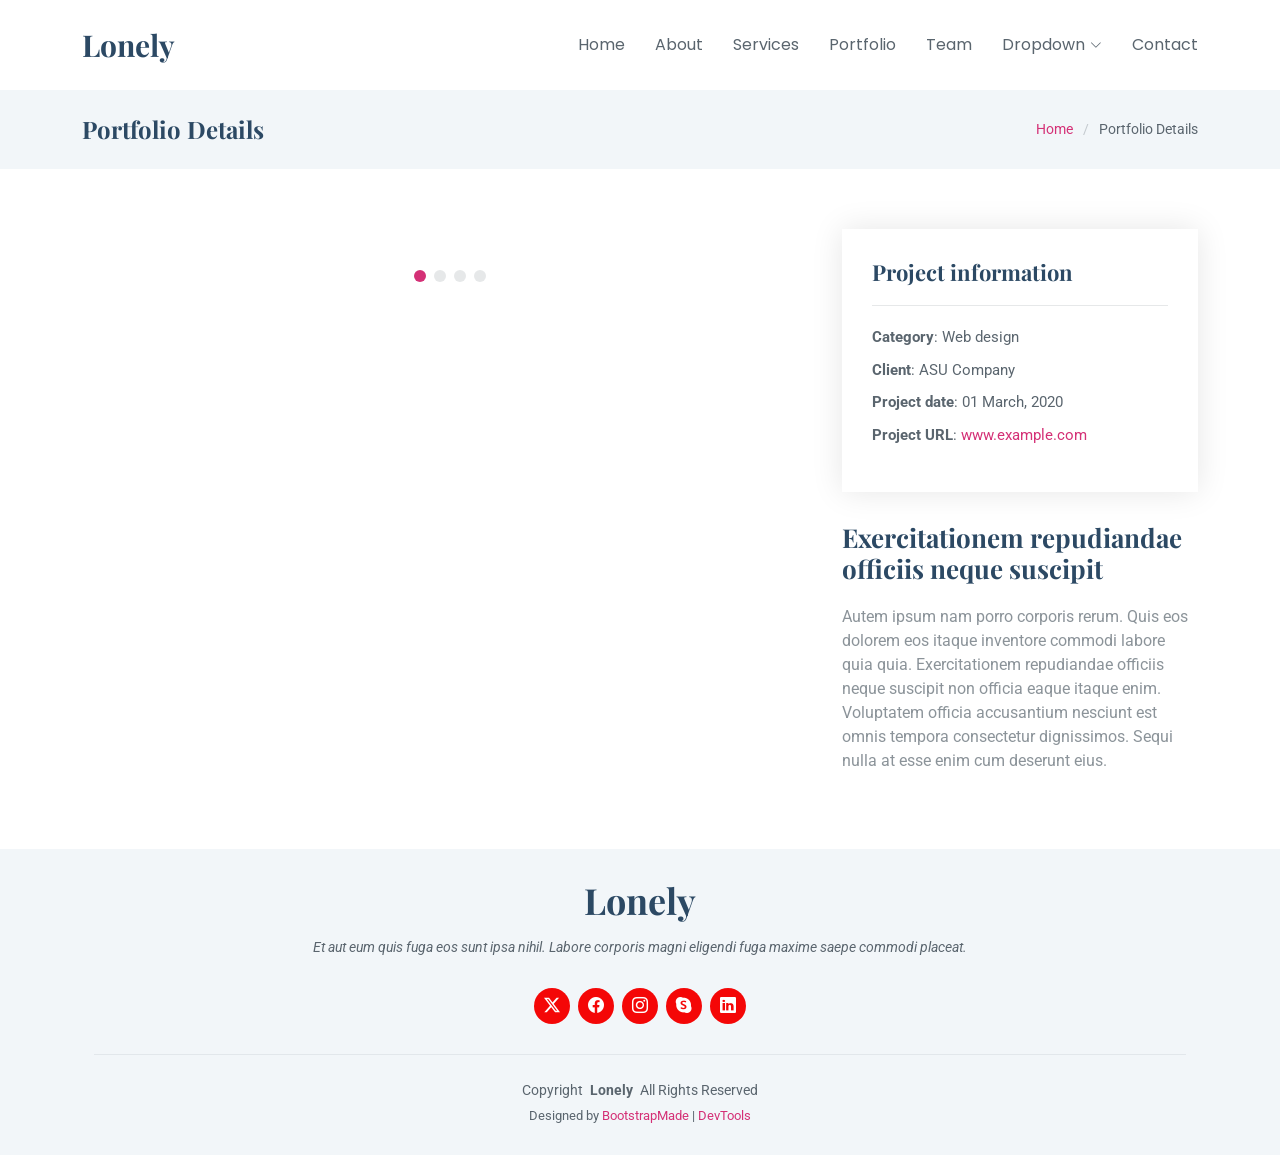
==== portfolio-details.html @ 580192e4 "up 1007" ====
<!DOCTYPE html>
<html lang="en">

<head>
  <meta charset="utf-8">
  <meta content="width=device-width, initial-scale=1.0" name="viewport">
  <title>Portfolio Details - Lonely Bootstrap Template</title>
  <meta name="description" content="">
  <meta name="keywords" content="">

  <!-- Favicons -->
  <link href="assets/img/favicon.png" rel="icon">
  <link href="assets/img/apple-touch-icon.png" rel="apple-touch-icon">

  <!-- Fonts -->
  <link href="https://fonts.googleapis.com" rel="preconnect">
  <link href="https://fonts.gstatic.com" rel="preconnect" crossorigin>
  <link href="https://fonts.googleapis.com/css2?family=Roboto:ital,wght@0,100;0,300;0,400;0,500;0,700;0,900;1,100;1,300;1,400;1,500;1,700;1,900&family=Poppins:ital,wght@0,100;0,200;0,300;0,400;0,500;0,600;0,700;0,800;0,900;1,100;1,200;1,300;1,400;1,500;1,600;1,700;1,800;1,900&family=Playfair+Display:ital,wght@0,400;0,500;0,600;0,700;0,800;0,900;1,400;1,500;1,600;1,700;1,800;1,900&display=swap" rel="stylesheet">

  <!-- Vendor CSS Files -->
  <link href="assets/vendor/bootstrap/css/bootstrap.min.css" rel="stylesheet">
  <link href="assets/vendor/bootstrap-icons/bootstrap-icons.css" rel="stylesheet">
  <link href="assets/vendor/aos/aos.css" rel="stylesheet">
  <link href="assets/vendor/glightbox/css/glightbox.min.css" rel="stylesheet">
  <link href="assets/vendor/swiper/swiper-bundle.min.css" rel="stylesheet">

  <!-- Main CSS File -->
  <link href="assets/css/main.css" rel="stylesheet">

  <!-- =======================================================
  * Template Name: Lonely
  * Template URL: https://bootstrapmade.com/free-html-bootstrap-template-lonely/
  * Updated: Aug 07 2024 with Bootstrap v5.3.3
  * Author: BootstrapMade.com
  * License: https://bootstrapmade.com/license/
  ======================================================== -->
</head>

<body class="portfolio-details-page">

  <header id="header" class="header d-flex align-items-center sticky-top">
    <div class="container-fluid container-xl position-relative d-flex align-items-center justify-content-between">

      <a href="index.html" class="logo d-flex align-items-center">
        <!-- Uncomment the line below if you also wish to use an image logo -->
        <!-- <img src="assets/img/logo.png" alt=""> -->
        <h1 class="sitename">Lonely</h1>
      </a>

      <nav id="navmenu" class="navmenu">
        <ul>
          <li><a href="#hero">Home</a></li>
          <li><a href="#about">About</a></li>
          <li><a href="#services">Services</a></li>
          <li><a href="#portfolio">Portfolio</a></li>
          <li><a href="#team">Team</a></li>
          <li class="dropdown"><a href="#"><span>Dropdown</span> <i class="bi bi-chevron-down toggle-dropdown"></i></a>
            <ul>
              <li><a href="#">Dropdown 1</a></li>
              <li class="dropdown"><a href="#"><span>Deep Dropdown</span> <i class="bi bi-chevron-down toggle-dropdown"></i></a>
                <ul>
                  <li><a href="#">Deep Dropdown 1</a></li>
                  <li><a href="#">Deep Dropdown 2</a></li>
                  <li><a href="#">Deep Dropdown 3</a></li>
                  <li><a href="#">Deep Dropdown 4</a></li>
                  <li><a href="#">Deep Dropdown 5</a></li>
                </ul>
              </li>
              <li><a href="#">Dropdown 2</a></li>
              <li><a href="#">Dropdown 3</a></li>
              <li><a href="#">Dropdown 4</a></li>
            </ul>
          </li>
          <li><a href="#contact">Contact</a></li>
        </ul>
        <i class="mobile-nav-toggle d-xl-none bi bi-list"></i>
      </nav>

    </div>
  </header>

  <main class="main">

    <!-- Page Title -->
    <div class="page-title light-background">
      <div class="container d-lg-flex justify-content-between align-items-center">
        <h1 class="mb-2 mb-lg-0">Portfolio Details</h1>
        <nav class="breadcrumbs">
          <ol>
            <li><a href="index.html">Home</a></li>
            <li class="current">Portfolio Details</li>
          </ol>
        </nav>
      </div>
    </div><!-- End Page Title -->

    <!-- Portfolio Details Section -->
    <section id="portfolio-details" class="portfolio-details section">

      <div class="container" data-aos="fade-up" data-aos-delay="100">

        <div class="row gy-4">

          <div class="col-lg-8">
            <div class="portfolio-details-slider swiper init-swiper">

              <script type="application/json" class="swiper-config">
                {
                  "loop": true,
                  "speed": 600,
                  "autoplay": {
                    "delay": 5000
                  },
                  "slidesPerView": "auto",
                  "pagination": {
                    "el": ".swiper-pagination",
                    "type": "bullets",
                    "clickable": true
                  }
                }
              </script>

              <div class="swiper-wrapper align-items-center">

                <div class="swiper-slide">
                  <img src="assets/img/portfolio/app-1.jpg" alt="">
                </div>

                <div class="swiper-slide">
                  <img src="assets/img/portfolio/product-1.jpg" alt="">
                </div>

                <div class="swiper-slide">
                  <img src="assets/img/portfolio/branding-1.jpg" alt="">
                </div>

                <div class="swiper-slide">
                  <img src="assets/img/portfolio/books-1.jpg" alt="">
                </div>

              </div>
              <div class="swiper-pagination"></div>
            </div>
          </div>

          <div class="col-lg-4">
            <div class="portfolio-info" data-aos="fade-up" data-aos-delay="200">
              <h3>Project information</h3>
              <ul>
                <li><strong>Category</strong>: Web design</li>
                <li><strong>Client</strong>: ASU Company</li>
                <li><strong>Project date</strong>: 01 March, 2020</li>
                <li><strong>Project URL</strong>: <a href="#">www.example.com</a></li>
              </ul>
            </div>
            <div class="portfolio-description" data-aos="fade-up" data-aos-delay="300">
              <h2>Exercitationem repudiandae officiis neque suscipit</h2>
              <p>
                Autem ipsum nam porro corporis rerum. Quis eos dolorem eos itaque inventore commodi labore quia quia. Exercitationem repudiandae officiis neque suscipit non officia eaque itaque enim. Voluptatem officia accusantium nesciunt est omnis tempora consectetur dignissimos. Sequi nulla at esse enim cum deserunt eius.
              </p>
            </div>
          </div>

        </div>

      </div>

    </section><!-- /Portfolio Details Section -->

  </main>

  <footer id="footer" class="footer light-background">
    <div class="container">
      <h3 class="sitename">Lonely</h3>
      <p>Et aut eum quis fuga eos sunt ipsa nihil. Labore corporis magni eligendi fuga maxime saepe commodi placeat.</p>
      <div class="social-links d-flex justify-content-center">
        <a href=""><i class="bi bi-twitter-x"></i></a>
        <a href=""><i class="bi bi-facebook"></i></a>
        <a href=""><i class="bi bi-instagram"></i></a>
        <a href=""><i class="bi bi-skype"></i></a>
        <a href=""><i class="bi bi-linkedin"></i></a>
      </div>
      <div class="container">
        <div class="copyright">
          <span>Copyright</span> <strong class="px-1 sitename">Lonely</strong> <span>All Rights Reserved</span>
        </div>
        <div class="credits">
          <!-- All the links in the footer should remain intact. -->
          <!-- You can delete the links only if you've purchased the pro version. -->
          <!-- Licensing information: https://bootstrapmade.com/license/ -->
          <!-- Purchase the pro version with working PHP/AJAX contact form: [buy-url] -->
          Designed by <a href="https://bootstrapmade.com/">BootstrapMade</a> | <a href="https://bootstrapmade.com/tools/">DevTools</a>
        </div>
      </div>
    </div>
  </footer>

  <!-- Scroll Top -->
  <a href="#" id="scroll-top" class="scroll-top d-flex align-items-center justify-content-center"><i class="bi bi-arrow-up-short"></i></a>

  <!-- Preloader -->
  <div id="preloader"></div>

  <!-- Vendor JS Files -->
  <script src="assets/vendor/bootstrap/js/bootstrap.bundle.min.js"></script>
  <script src="assets/vendor/php-email-form/validate.js"></script>
  <script src="assets/vendor/aos/aos.js"></script>
  <script src="assets/vendor/waypoints/noframework.waypoints.js"></script>
  <script src="assets/vendor/glightbox/js/glightbox.min.js"></script>
  <script src="assets/vendor/imagesloaded/imagesloaded.pkgd.min.js"></script>
  <script src="assets/vendor/isotope-layout/isotope.pkgd.min.js"></script>
  <script src="assets/vendor/swiper/swiper-bundle.min.js"></script>

  <!-- Main JS File -->
  <script src="assets/js/main.js"></script>

</body>

</html>
---- assets/css/main.css ----
@import url('https://fonts.googleapis.com/css2?family=Ballet:opsz@16..72&display=swap');

.ballet-kim {
  font-family: "Ballet", cursive;
  font-optical-sizing: auto;
  font-weight: 400;
  font-style: normal;
}




/* Fonts */
:root {
  --default-font: "Roboto",  system-ui, -apple-system, "Segoe UI", Roboto, "Helvetica Neue", Arial, "Noto Sans", "Liberation Sans", sans-serif, "Apple Color Emoji", "Segoe UI Emoji", "Segoe UI Symbol", "Noto Color Emoji";
  --heading-font: "Playfair Display",  sans-serif;
  --nav-font: "Poppins",  sans-serif;
}

/* Global Colors - The following color variables are used throughout the website. Updating them here will change the color scheme of the entire website */
:root { 
  --background-color: #ffffff; /* Background color for the entire website, including individual sections */
  --default-color: #5a656e; /* Default color used for the majority of the text content across the entire website */
  --heading-color: #2c4964; /* Color for headings, subheadings and title throughout the website */
  --accent-color-kim: #f40707;
  --accent-color-kim-2: #07f40b;
  --accent-color: #d43076; /* Accent color that represents your brand on the website. It's used for buttons, links, and other elements that need to stand out */
  --surface-color: #ffffff; /* The surface color is used as a background of boxed elements within sections, such as cards, icon boxes, or other elements that require a visual separation from the global background. */
  --contrast-color: #ffffff; /* Contrast color for text, ensuring readability against backgrounds of accent, heading, or default colors. */
}

/* Nav Menu Colors - The following color variables are used specifically for the navigation menu. They are separate from the global colors to allow for more customization options */
:root {
  --nav-color: #5a656e;  /* The default color of the main navmenu links */
  --nav-hover-color: #d43076; /* Applied to main navmenu links when they are hovered over or active */
  --nav-mobile-background-color: #ffffff; /* Used as the background color for mobile navigation menu */
  --nav-dropdown-background-color: #ffffff; /* Used as the background color for dropdown items that appear when hovering over primary navigation items */
  --nav-dropdown-color: #5a656e; /* Used for navigation links of the dropdown items in the navigation menu. */
  --nav-dropdown-hover-color: #d43076; /* Similar to --nav-hover-color, this color is applied to dropdown navigation links when they are hovered over. */
}

/* Color Presets - These classes override global colors when applied to any section or element, providing reuse of the sam color scheme. */

.light-background {
  --background-color: #f2f6f9;
  --surface-color: #ffffff;
}

.dark-background {
  --background-color: #060606;
  --default-color: #ffffff;
  --heading-color: #ffffff;
  --surface-color: #252525;
  --contrast-color: #ffffff;
}

/* Smooth scroll */
:root {
  scroll-behavior: smooth;
}

/*--------------------------------------------------------------
# General Styling & Shared Classes
--------------------------------------------------------------*/
body {
  color: var(--default-color);
  background-color: var(--background-color);
  font-family: var(--default-font);
}

a {
  color: var(--accent-color);
  text-decoration: none;
  transition: 0.3s;
}

a:hover {
  color: color-mix(in srgb, var(--accent-color), transparent 25%);
  text-decoration: none;
}

h1,
h2,
h3,
h4,
h5,
h6 {
  color: var(--heading-color);
  font-family: var(--heading-font);
}

/* PHP Email Form Messages
------------------------------*/
.php-email-form .error-message {
  display: none;
  background: #df1529;
  color: #ffffff;
  text-align: left;
  padding: 15px;
  margin-bottom: 24px;
  font-weight: 600;
}

.php-email-form .sent-message {
  display: none;
  color: #ffffff;
  background: #059652;
  text-align: center;
  padding: 15px;
  margin-bottom: 24px;
  font-weight: 600;
}

.php-email-form .loading {
  display: none;
  background: var(--surface-color);
  text-align: center;
  padding: 15px;
  margin-bottom: 24px;
}

.php-email-form .loading:before {
  content: "";
  display: inline-block;
  border-radius: 50%;
  width: 24px;
  height: 24px;
  margin: 0 10px -6px 0;
  border: 3px solid var(--accent-color);
  border-top-color: var(--surface-color);
  animation: php-email-form-loading 1s linear infinite;
}

@keyframes php-email-form-loading {
  0% {
    transform: rotate(0deg);
  }

  100% {
    transform: rotate(360deg);
  }
}

/*--------------------------------------------------------------
# Global Header
--------------------------------------------------------------*/
.header {
  color: var(--default-color);
  background-color: var(--background-color);
  padding: 15px 0;
  transition: all 0.5s;
  z-index: 997;
}

.header .logo {
  line-height: 1;
}

.header .logo img {
  max-height: 32px;
  margin-right: 8px;
}

.header .logo h1 {
  font-size: 30px;
  margin: 0;
  font-weight: 700;
  color: var(--heading-color);
}

.scrolled .header {
  box-shadow: 0px 0 18px rgba(0, 0, 0, 0.1);
}

/*--------------------------------------------------------------
# Navigation Menu
--------------------------------------------------------------*/
/* Navmenu - Desktop */
@media (min-width: 1200px) {
  .navmenu {
    padding: 0;
  }

  .navmenu ul {
    margin: 0;
    padding: 0;
    display: flex;
    list-style: none;
    align-items: center;
  }

  .navmenu li {
    position: relative;
  }

  .navmenu a,
  .navmenu a:focus {
    color: var(--nav-color);
    padding: 18px 15px;
    font-size: 16px;
    font-family: var(--nav-font);
    font-weight: 400;
    display: flex;
    align-items: center;
    justify-content: space-between;
    white-space: nowrap;
    transition: 0.3s;
  }

  .navmenu a i,
  .navmenu a:focus i {
    font-size: 12px;
    line-height: 0;
    margin-left: 5px;
    transition: 0.3s;
  }

  .navmenu li:last-child a {
    padding-right: 0;
  }

  .navmenu li:hover>a,
  .navmenu .active,
  .navmenu .active:focus {
    color: var(--nav-hover-color);
  }

  .navmenu .dropdown ul {
    margin: 0;
    padding: 10px 0;
    background: var(--nav-dropdown-background-color);
    display: block;
    position: absolute;
    visibility: hidden;
    left: 14px;
    top: 130%;
    opacity: 0;
    transition: 0.3s;
    border-radius: 4px;
    z-index: 99;
    box-shadow: 0px 0px 30px rgba(0, 0, 0, 0.1);
  }

  .navmenu .dropdown ul li {
    min-width: 200px;
  }

  .navmenu .dropdown ul a {
    padding: 10px 20px;
    font-size: 15px;
    text-transform: none;
    color: var(--nav-dropdown-color);
  }

  .navmenu .dropdown ul a i {
    font-size: 12px;
  }

  .navmenu .dropdown ul a:hover,
  .navmenu .dropdown ul .active:hover,
  .navmenu .dropdown ul li:hover>a {
    color: var(--nav-dropdown-hover-color);
  }

  .navmenu .dropdown:hover>ul {
    opacity: 1;
    top: 100%;
    visibility: visible;
  }

  .navmenu .dropdown .dropdown ul {
    top: 0;
    left: -90%;
    visibility: hidden;
  }

  .navmenu .dropdown .dropdown:hover>ul {
    opacity: 1;
    top: 0;
    left: -100%;
    visibility: visible;
  }
}

/* Navmenu - Mobile */
@media (max-width: 1199px) {
  .mobile-nav-toggle {
    color: var(--nav-color);
    font-size: 28px;
    line-height: 0;
    margin-right: 10px;
    cursor: pointer;
    transition: color 0.3s;
  }

  .navmenu {
    padding: 0;
    z-index: 9997;
  }

  .navmenu ul {
    display: none;
    list-style: none;
    position: absolute;
    inset: 60px 20px 20px 20px;
    padding: 10px 0;
    margin: 0;
    border-radius: 6px;
    background-color: var(--nav-mobile-background-color);
    overflow-y: auto;
    transition: 0.3s;
    z-index: 9998;
    box-shadow: 0px 0px 30px rgba(0, 0, 0, 0.1);
  }

  .navmenu a,
  .navmenu a:focus {
    color: var(--nav-dropdown-color);
    padding: 10px 20px;
    font-family: var(--nav-font);
    font-size: 17px;
    font-weight: 500;
    display: flex;
    align-items: center;
    justify-content: space-between;
    white-space: nowrap;
    transition: 0.3s;
  }

  .navmenu a i,
  .navmenu a:focus i {
    font-size: 12px;
    line-height: 0;
    margin-left: 5px;
    width: 30px;
    height: 30px;
    display: flex;
    align-items: center;
    justify-content: center;
    border-radius: 50%;
    transition: 0.3s;
    background-color: color-mix(in srgb, var(--accent-color), transparent 90%);
  }

  .navmenu a i:hover,
  .navmenu a:focus i:hover {
    background-color: var(--accent-color);
    color: var(--contrast-color);
  }

  .navmenu a:hover,
  .navmenu .active,
  .navmenu .active:focus {
    color: var(--nav-dropdown-hover-color);
  }

  .navmenu .active i,
  .navmenu .active:focus i {
    background-color: var(--accent-color);
    color: var(--contrast-color);
    transform: rotate(180deg);
  }

  .navmenu .dropdown ul {
    position: static;
    display: none;
    z-index: 99;
    padding: 10px 0;
    margin: 10px 20px;
    background-color: var(--nav-dropdown-background-color);
    border: 1px solid color-mix(in srgb, var(--default-color), transparent 90%);
    box-shadow: none;
    transition: all 0.5s ease-in-out;
  }

  .navmenu .dropdown ul ul {
    background-color: rgba(33, 37, 41, 0.1);
  }

  .navmenu .dropdown>.dropdown-active {
    display: block;
    background-color: rgba(33, 37, 41, 0.03);
  }

  .mobile-nav-active {
    overflow: hidden;
  }

  .mobile-nav-active .mobile-nav-toggle {
    color: #fff;
    position: absolute;
    font-size: 32px;
    top: 15px;
    right: 15px;
    margin-right: 0;
    z-index: 9999;
  }

  .mobile-nav-active .navmenu {
    position: fixed;
    overflow: hidden;
    inset: 0;
    background: rgba(33, 37, 41, 0.8);
    transition: 0.3s;
  }

  .mobile-nav-active .navmenu>ul {
    display: block;
  }
}

/*--------------------------------------------------------------
# Global Footer
--------------------------------------------------------------*/
.footer {
  color: var(--default-color);
  background-color: var(--background-color);
  font-size: 14px;
  text-align: center;
  padding: 30px 0;
  position: relative;
}

.footer h3 {
  font-size: 36px;
  font-weight: 700;
  position: relative;
  padding: 0;
  margin: 0 0 15px 0;
}

.footer p {
  font-size: 15;
  font-style: italic;
  padding: 0;
  margin: 0 0 30px 0;
}

.footer .social-links {
  margin: 0 0 30px 0;
}

.footer .social-links a {
  font-size: 16px;
  display: flex;
  align-items: center;
  justify-content: center;
  background: var(--accent-color-kim);
  color: var(--contrast-color);
  line-height: 1;
  margin: 0 4px;
  border-radius: 50%;
  text-align: center;
  width: 36px;
  height: 36px;
  transition: 0.3s;
}

.footer .social-links a:hover {
  background: color-mix(in srgb, var(--accent-color-kim), transparent 20%);
  text-decoration: none;
}

.footer .copyright {
  padding-top: 25px;
  border-top: 1px solid color-mix(in srgb, var(--default-color), transparent 90%);
}

.footer .credits {
  font-size: 13px;
  padding-top: 5px;
}

/*--------------------------------------------------------------
# Preloader
--------------------------------------------------------------*/
#preloader {
  position: fixed;
  inset: 0;
  z-index: 999999;
  overflow: hidden;
  background: var(--background-color);
  transition: all 0.6s ease-out;
}

#preloader:before {
  content: "";
  position: fixed;
  top: calc(50% - 30px);
  left: calc(50% - 30px);
  border: 6px solid #ffffff;
  border-color: var(--accent-color) transparent var(--accent-color) transparent;
  border-radius: 50%;
  width: 60px;
  height: 60px;
  animation: animate-preloader 1.5s linear infinite;
}

@keyframes animate-preloader {
  0% {
    transform: rotate(0deg);
  }

  100% {
    transform: rotate(360deg);
  }
}

/*--------------------------------------------------------------
# Scroll Top Button
--------------------------------------------------------------*/
.scroll-top {
  position: fixed;
  visibility: hidden;
  opacity: 0;
  right: 15px;
  bottom: 15px;
  z-index: 99999;
  background-color: var(--accent-color-kim);
  width: 40px;
  height: 40px;
  border-radius: 50%;
  transition: all 0.4s;
}

.scroll-top i {
  font-size: 24px;
  color: var(--contrast-color);
  line-height: 0;
}

.scroll-top:hover {
  background-color: color-mix(in srgb, var(--accent-color), transparent 20%);
  color: var(--contrast-color);
}

.scroll-top.active {
  visibility: visible;
  opacity: 1;
}

/*--------------------------------------------------------------
# Disable aos animation delay on mobile devices
--------------------------------------------------------------*/
@media screen and (max-width: 768px) {
  [data-aos-delay] {
    transition-delay: 0 !important;
  }
}

/*--------------------------------------------------------------
# Global Page Titles & Breadcrumbs
--------------------------------------------------------------*/
.page-title {
  color: var(--default-color);
  background-color: var(--background-color);
  padding: 25px 0;
  position: relative;
}

.page-title h1 {
  font-size: 24px;
  font-weight: 700;
}

.page-title .breadcrumbs ol {
  display: flex;
  flex-wrap: wrap;
  list-style: none;
  padding: 0;
  margin: 0;
  font-size: 14px;
  font-weight: 400;
}

.page-title .breadcrumbs ol li+li {
  padding-left: 10px;
}

.page-title .breadcrumbs ol li+li::before {
  content: "/";
  display: inline-block;
  padding-right: 10px;
  color: color-mix(in srgb, var(--default-color), transparent 70%);
}

/*--------------------------------------------------------------
# Global Sections
--------------------------------------------------------------*/
section,
.section {
  color: var(--default-color);
  background-color: var(--background-color);
  padding: 60px 0;
  scroll-margin-top: 90px;
  overflow: clip;
}

@media (max-width: 1199px) {

  section,
  .section {
    scroll-margin-top: 66px;
  }
}

/*--------------------------------------------------------------
# Global Section Titles
--------------------------------------------------------------*/
.section-title {
  padding-bottom: 60px;
  position: relative;
}

.section-title h2 {
  font-size: 32px;
  font-weight: 700;
  margin-bottom: 20px;
  padding-bottom: 20px;
  position: relative;
}

.section-title h2:after {
  content: "";
  position: absolute;
  display: block;
  width: 50px;
  height: 3px;
  background: var(--accent-color-kim-2);
  left: 0;
  right: 0;
  bottom: 0;
}

.section-title p {
  margin-bottom: 0;
}

/*--------------------------------------------------------------
# Hero Section
--------------------------------------------------------------*/
.hero {
  background: white top center no-repeat;
  /* url(../img/Artboard\ 1.svg) */
  background-size: cover;
  width: 100%;
  min-height: 90vh;
  position: relative;
  padding: 120px 0 60px 0;
  display: flex;
  align-items: center;
  justify-content: center;
}

.hero:before {
  content: "";
  background: color-mix(in srgb, var(--background-color), transparent 90%);
  position: absolute;
  inset: 0;
  z-index: 2;
}

.hero img {
  position: absolute;
  inset: 0;
  display: block;
  width: 100%;
  height: 100%;
  object-fit: cover;
  z-index: 1;
}

.hero .container {
  position: relative;
  z-index: 3;
}

.hero h2 {
  margin: 0;
  font-size: 36px;
  font-weight: 700;
  line-height: 56px;
}

.hero p {
  color: color-mix(in srgb, var(--default-color), transparent 20%);
  margin: 10px 0 0 0;
  font-size: 16px;
  font-weight: 500;
  letter-spacing: 1px;
}

@media (max-width: 640px) {
  .hero h1 {
    font-size: 30px;
    line-height: 36px;
  }
}

.hero .btn-scroll {
  transition: 0.4s;
  color: color-mix(in srgb, var(--default-color), transparent 60%);
  display: block;
  margin-top: 30px;
  animation: btn-up-down 1s ease-in-out infinite alternate-reverse both;
}

.hero .btn-scroll i {
  font-size: 48px;
}

.hero .btn-scroll:hover {
  color: var(--accent-color);
}

@keyframes btn-up-down {
  0% {
    transform: translateY(5px);
  }

  100% {
    transform: translateY(-5px);
  }
}

/*--------------------------------------------------------------
# About Section
--------------------------------------------------------------*/
.about .content h2 {
  font-weight: 700;
  font-size: 24px;
}

.about .content ul {
  list-style: none;
  padding: 0;
}

.about .content ul li {
  margin-bottom: 20px;
  display: flex;
  align-items: center;
}

.about .content ul strong {
  margin-right: 10px;
}

.about .content ul i {
  font-size: 16px;
  margin-right: 5px;
  color: var(--accent-color-kim-2);
  line-height: 0;
}

/*--------------------------------------------------------------
# Skills Section
--------------------------------------------------------------*/
.skills .progress {
  height: 60px;
  display: block;
  background: none;
  border-radius: 0;
}

.skills .progress .skill {
  color: var(--heading-color);
  padding: 0;
  margin: 0 0 6px 0;
  text-transform: uppercase;
  display: block;
  font-weight: 600;
  font-family: var(--heading-font);
}

.skills .progress .skill .val {
  float: right;
  font-style: normal;
}

.skills .progress-bar-wrap {
  background: color-mix(in srgb, var(--default-color), transparent 90%);
  height: 10px;
}

.skills .progress-bar {
  width: 1px;
  height: 10px;
  transition: 0.9s;
  background-color: var(--accent-color);
}

/*--------------------------------------------------------------
# Resume Section
--------------------------------------------------------------*/
.resume .resume-title {
  color: var(--heading-color);
  font-size: 26px;
  font-weight: 700;
  margin-top: 20px;
  margin-bottom: 20px;
}

.resume .resume-item {
  padding: 0 0 20px 20px;
  margin-top: -2px;
  border-left: 2px solid var(--accent-color-kim-2);
  position: relative;
}

.resume .resume-item h4 {
  line-height: 18px;
  font-size: 18px;
  font-weight: 600;
  text-transform: uppercase;
  color: color-mix(in srgb, var(--default-color), transparent 20%);
  margin-bottom: 10px;
}

.resume .resume-item h5 {
  font-size: 16px;
  padding: 5px 15px;
  display: inline-block;
  font-weight: 600;
  margin-bottom: 10px;
}

.resume .resume-item ul {
  padding-left: 20px;
}

.resume .resume-item ul li {
  padding-bottom: 10px;
}

.resume .resume-item:last-child {
  padding-bottom: 0;
}

.resume .resume-item::before {
  content: "";
  position: absolute;
  width: 16px;
  height: 16px;
  border-radius: 50px;
  left: -9px;
  top: 0;
  background: var(--background-color);
  border: 2px solid var(--accent-color-kim-2);
}

/*--------------------------------------------------------------
# Services Section
--------------------------------------------------------------*/
.services .service-item {
  background-color: var(--surface-color);
  box-shadow: 0px 0 25px 0 rgba(0, 0, 0, 0.1);
  padding: 50px 30px;
  transition: all 0.3s ease-in-out;
  height: 100%;
  position: relative;
  z-index: 1;
}

.services .service-item:before {
  content: "";
  position: absolute;
  background: var(--accent-color);
  inset: 100% 0 0 0;
  transition: all 0.3s;
  z-index: -1;
}

.services .service-item .icon {
  margin-bottom: 10px;
}

.services .service-item .icon i {
  color: var(--accent-color);
  font-size: 36px;
  transition: ease-in-out 0.3s;
}

.services .service-item h4 {
  font-weight: 700;
  margin-bottom: 15px;
  font-size: 20px;
}

.services .service-item h4 a {
  color: var(--heading-color);
  transition: ease-in-out 0.3s;
}

.services .service-item p {
  line-height: 24px;
  font-size: 14px;
  margin-bottom: 0;
  transition: ease-in-out 0.3s;
}

.services .service-item:hover h4 a,
.services .service-item:hover .icon i,
.services .service-item:hover p {
  color: var(--contrast-color);
}

.services .service-item:hover:before {
  background: var(--accent-color);
  inset: 0;
  border-radius: 0px;
}

/*--------------------------------------------------------------
# Portfolio Section
--------------------------------------------------------------*/
.portfolio .portfolio-filters {
  padding: 0;
  margin: 0 auto 20px auto;
  list-style: none;
  text-align: center;
}

.portfolio .portfolio-filters li {
  background-color: var(--surface-color);
  cursor: pointer;
  display: inline-block;
  padding: 12px 25px 12px 25px;
  margin: 0 10px;
  font-size: 15px;
  font-weight: 500;
  line-height: 1;
  margin-bottom: 5px;
  border-radius: 50px;
  transition: all 0.3s ease-in-out;
}

.portfolio .portfolio-filters li:hover,
.portfolio .portfolio-filters li.filter-active {
  color: var(--contrast-color);
  background-color: var(--accent-color);
}

.portfolio .portfolio-filters li:first-child {
  margin-left: 0;
}

.portfolio .portfolio-filters li:last-child {
  margin-right: 0;
}

@media (max-width: 575px) {
  .portfolio .portfolio-filters li {
    font-size: 14px;
    margin: 0 0 10px 0;
  }
}

.portfolio .portfolio-item {
  position: relative;
  overflow: hidden;
}

.portfolio .portfolio-item .portfolio-info {
  opacity: 0;
  position: absolute;
  left: 12px;
  right: 12px;
  bottom: -100%;
  z-index: 3;
  transition: all ease-in-out 0.5s;
  background: color-mix(in srgb, var(--surface-color), transparent 10%);
  padding: 15px;
}

.portfolio .portfolio-item .portfolio-info h4 {
  font-size: 18px;
  font-weight: 600;
  padding-right: 50px;
}

.portfolio .portfolio-item .portfolio-info p {
  color: color-mix(in srgb, var(--default-color), transparent 30%);
  font-size: 14px;
  margin-bottom: 0;
  padding-right: 50px;
}

.portfolio .portfolio-item .portfolio-info .preview-link,
.portfolio .portfolio-item .portfolio-info .details-link {
  position: absolute;
  right: 50px;
  font-size: 24px;
  top: calc(50% - 14px);
  color: color-mix(in srgb, var(--default-color), transparent 30%);
  transition: 0.3s;
  line-height: 0;
}

.portfolio .portfolio-item .portfolio-info .preview-link:hover,
.portfolio .portfolio-item .portfolio-info .details-link:hover {
  color: var(--accent-color);
}

.portfolio .portfolio-item .portfolio-info .details-link {
  right: 14px;
  font-size: 28px;
}

.portfolio .portfolio-item:hover .portfolio-info {
  opacity: 1;
  bottom: 0;
}

/*--------------------------------------------------------------
# Testimonials Section
--------------------------------------------------------------*/
.testimonials .testimonials-carousel,
.testimonials .testimonials-slider {
  overflow: hidden;
}

.testimonials .testimonial-item {
  box-sizing: content-box;
  min-height: 320px;
}

.testimonials .testimonial-item .testimonial-img {
  width: 90px;
  border-radius: 50%;
  margin: -40px 0 0 40px;
  position: relative;
  z-index: 2;
  border: 6px solid var(--background-color);
}

.testimonials .testimonial-item h3 {
  font-size: 18px;
  font-weight: bold;
  margin: 10px 0 5px 45px;
}

.testimonials .testimonial-item h4 {
  font-size: 14px;
  color: color-mix(in srgb, var(--default-color), transparent 20%);
  margin: 0 0 0 45px;
}

.testimonials .testimonial-item .quote-icon-left,
.testimonials .testimonial-item .quote-icon-right {
  color: color-mix(in srgb, var(--accent-color), transparent 50%);
  font-size: 26px;
  line-height: 0;
}

.testimonials .testimonial-item .quote-icon-left {
  display: inline-block;
  left: -5px;
  position: relative;
}

.testimonials .testimonial-item .quote-icon-right {
  display: inline-block;
  right: -5px;
  position: relative;
  top: 10px;
  transform: scale(-1, -1);
}

.testimonials .testimonial-item p {
  font-style: italic;
  margin: 0 15px 0 15px;
  padding: 20px 20px 60px 20px;
  background: color-mix(in srgb, var(--default-color), transparent 97%);
  position: relative;
  border-radius: 6px;
  position: relative;
  z-index: 1;
}

.testimonials .swiper-wrapper {
  height: auto;
}

.testimonials .swiper-pagination {
  margin-top: 20px;
  position: relative;
}

.testimonials .swiper-pagination .swiper-pagination-bullet {
  width: 12px;
  height: 12px;
  background-color: var(--background-color);
  opacity: 1;
  border: 1px solid var(--accent-color);
}

.testimonials .swiper-pagination .swiper-pagination-bullet-active {
  background-color: var(--accent-color);
}

/*--------------------------------------------------------------
# Contact Section
--------------------------------------------------------------*/
.contact .info-item+.info-item {
  margin-top: 40px;
}

.contact .info-item i {
  color: var(--accent-color-kim-2);
  background: color-mix(in srgb, var(--accent-color), transparent 92%);
  font-size: 20px;
  width: 44px;
  height: 44px;
  display: flex;
  justify-content: center;
  align-items: center;
  border-radius: 50px;
  transition: all 0.3s ease-in-out;
  margin-right: 15px;
}

.contact .info-item h3 {
  padding: 0;
  font-size: 18px;
  font-weight: 700;
  margin-bottom: 5px;
}

.contact .info-item p {
  padding: 0;
  margin-bottom: 0;
  font-size: 14px;
}

.contact .info-item:hover i {
  background: var(--accent-color);
  color: var(--contrast-color);
}

.contact .php-email-form {
  height: 100%;
}

.contact .php-email-form input[type=text],
.contact .php-email-form input[type=email],
.contact .php-email-form textarea {
  font-size: 14px;
  padding: 10px 15px;
  box-shadow: none;
  border-radius: 0;
  color: var(--default-color);
  background-color: color-mix(in srgb, var(--background-color), transparent 50%);
  border-color: color-mix(in srgb, var(--default-color), transparent 80%);
}

.contact .php-email-form input[type=text]:focus,
.contact .php-email-form input[type=email]:focus,
.contact .php-email-form textarea:focus {
  border-color: var(--accent-color);
}

.contact .php-email-form input[type=text]::placeholder,
.contact .php-email-form input[type=email]::placeholder,
.contact .php-email-form textarea::placeholder {
  color: color-mix(in srgb, var(--default-color), transparent 70%);
}

.contact .php-email-form button[type=submit] {
  color: var(--contrast-color);
  background: var(--accent-color);
  border: 0;
  padding: 10px 30px;
  transition: 0.4s;
  border-radius: 50px;
}

.contact .php-email-form button[type=submit]:hover {
  background: color-mix(in srgb, var(--accent-color), transparent 25%);
}



.contact .php-email-form button[type=reset] {
  color: var(--contrast-color);
  background: var(--accent-color);
  border: 0;
  padding: 10px 30px;
  transition: 0.4s;
  border-radius: 50px;
}

.contact .php-email-form button[type=reset]:hover {
  background: color-mix(in srgb, var(--accent-color), transparent 25%);
}

/*--------------------------------------------------------------
# Portfolio Details Section
--------------------------------------------------------------*/
.portfolio-details .portfolio-details-slider img {
  width: 100%;
}

.portfolio-details .portfolio-details-slider .swiper-pagination {
  margin-top: 20px;
  position: relative;
}

.portfolio-details .portfolio-details-slider .swiper-pagination .swiper-pagination-bullet {
  width: 12px;
  height: 12px;
  background-color: color-mix(in srgb, var(--default-color), transparent 85%);
  opacity: 1;
}

.portfolio-details .portfolio-details-slider .swiper-pagination .swiper-pagination-bullet-active {
  background-color: var(--accent-color);
}

.portfolio-details .portfolio-info {
  background-color: var(--surface-color);
  padding: 30px;
  box-shadow: 0px 0 30px rgba(0, 0, 0, 0.1);
}

.portfolio-details .portfolio-info h3 {
  font-size: 22px;
  font-weight: 700;
  margin-bottom: 20px;
  padding-bottom: 20px;
  border-bottom: 1px solid color-mix(in srgb, var(--default-color), transparent 85%);
}

.portfolio-details .portfolio-info ul {
  list-style: none;
  padding: 0;
  font-size: 15px;
}

.portfolio-details .portfolio-info ul li+li {
  margin-top: 10px;
}

.portfolio-details .portfolio-description {
  padding-top: 30px;
}

.portfolio-details .portfolio-description h2 {
  font-size: 26px;
  font-weight: 700;
  margin-bottom: 20px;
}

.portfolio-details .portfolio-description p {
  padding: 0;
  color: color-mix(in srgb, var(--default-color), transparent 30%);
}

/*--------------------------------------------------------------
# Service Details Section
--------------------------------------------------------------*/
.service-details .services-list {
  background-color: var(--surface-color);
  padding: 10px 30px;
  border: 1px solid color-mix(in srgb, var(--default-color), transparent 90%);
  margin-bottom: 20px;
}

.service-details .services-list a {
  display: block;
  line-height: 1;
  padding: 8px 0 8px 15px;
  border-left: 3px solid color-mix(in srgb, var(--default-color), transparent 70%);
  margin: 20px 0;
  color: color-mix(in srgb, var(--default-color), transparent 20%);
  transition: 0.3s;
}

.service-details .services-list a.active {
  color: var(--heading-color);
  font-weight: 700;
  border-color: var(--accent-color);
}

.service-details .services-list a:hover {
  border-color: var(--accent-color);
}

.service-details .services-img {
  margin-bottom: 20px;
}

.service-details h3 {
  font-size: 26px;
  font-weight: 700;
}

.service-details h4 {
  font-size: 20px;
  font-weight: 700;
}

.service-details p {
  font-size: 15px;
}

.service-details ul {
  list-style: none;
  padding: 0;
  font-size: 15px;
}

.service-details ul li {
  padding: 5px 0;
  display: flex;
  align-items: center;
}

.service-details ul i {
  font-size: 20px;
  margin-right: 8px;
  color: var(--accent-color);
}

/*--------------------------------------------------------------
# Starter Section Section
--------------------------------------------------------------*/
.starter-section {
  /* Add your styles here */
}
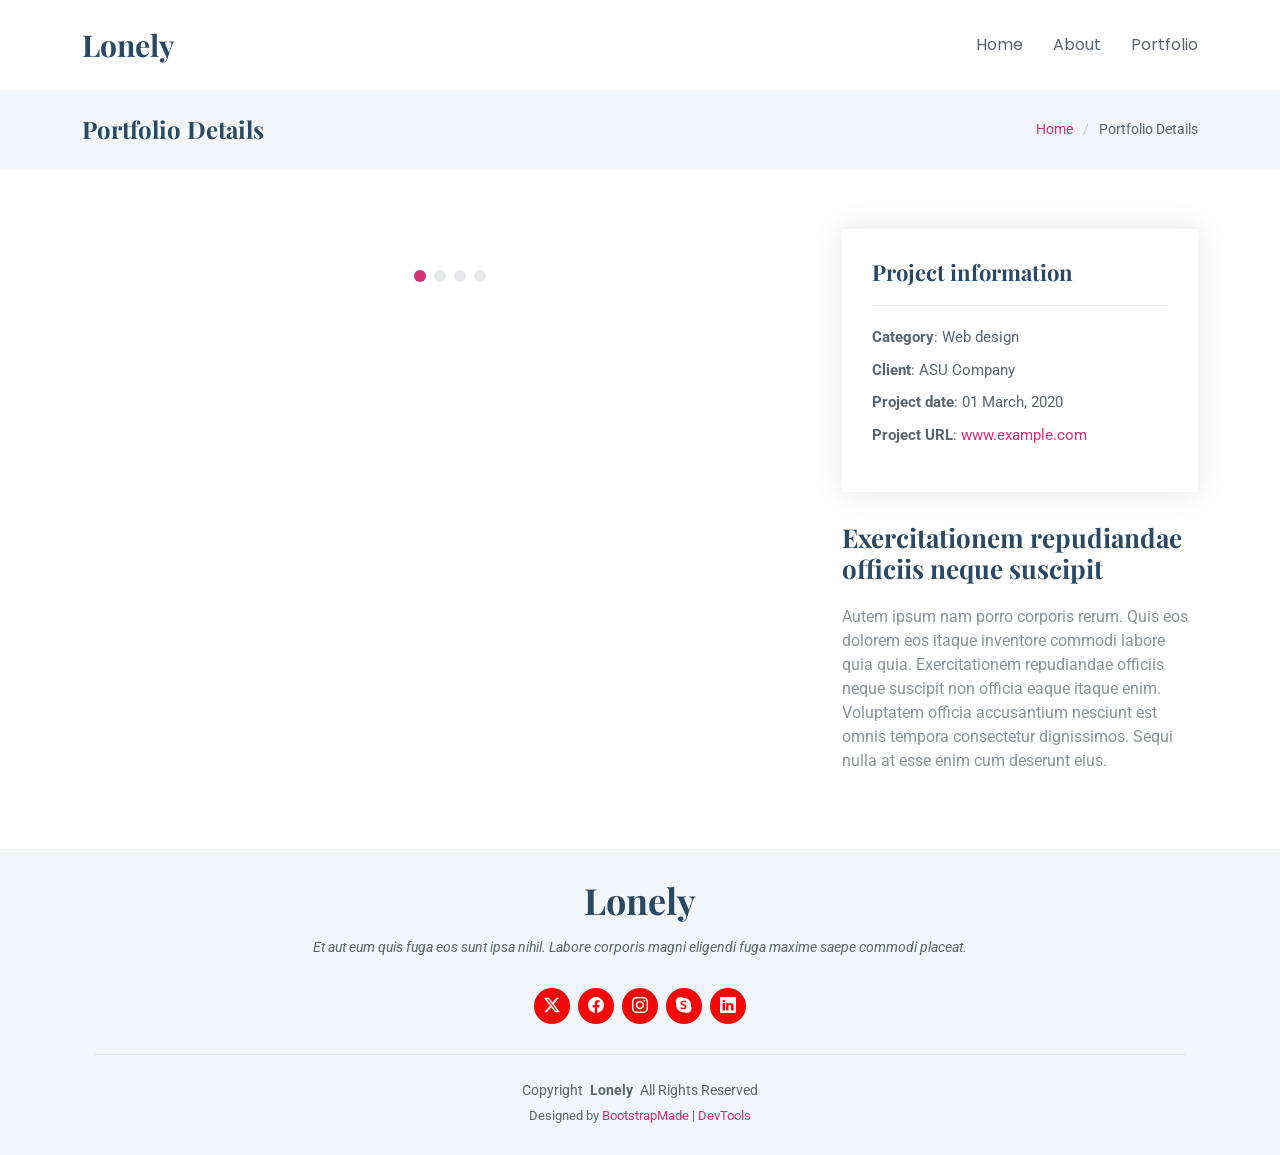
==== commit 0dae402f: "Add files via upload" ====
--- a/portfolio-details.html
+++ b/portfolio-details.html
@@ -51,27 +51,10 @@
         <ul>
           <li><a href="#hero">Home</a></li>
           <li><a href="#about">About</a></li>
-          <li><a href="#services">Services</a></li>
+
           <li><a href="#portfolio">Portfolio</a></li>
-          <li><a href="#team">Team</a></li>
-          <li class="dropdown"><a href="#"><span>Dropdown</span> <i class="bi bi-chevron-down toggle-dropdown"></i></a>
-            <ul>
-              <li><a href="#">Dropdown 1</a></li>
-              <li class="dropdown"><a href="#"><span>Deep Dropdown</span> <i class="bi bi-chevron-down toggle-dropdown"></i></a>
-                <ul>
-                  <li><a href="#">Deep Dropdown 1</a></li>
-                  <li><a href="#">Deep Dropdown 2</a></li>
-                  <li><a href="#">Deep Dropdown 3</a></li>
-                  <li><a href="#">Deep Dropdown 4</a></li>
-                  <li><a href="#">Deep Dropdown 5</a></li>
-                </ul>
-              </li>
-              <li><a href="#">Dropdown 2</a></li>
-              <li><a href="#">Dropdown 3</a></li>
-              <li><a href="#">Dropdown 4</a></li>
-            </ul>
-          </li>
-          <li><a href="#contact">Contact</a></li>
+
+
         </ul>
         <i class="mobile-nav-toggle d-xl-none bi bi-list"></i>
       </nav>
@@ -123,19 +106,19 @@
               <div class="swiper-wrapper align-items-center">
 
                 <div class="swiper-slide">
-                  <img src="assets/img/portfolio/app-1.jpg" alt="">
-                </div>
-
-                <div class="swiper-slide">
-                  <img src="assets/img/portfolio/product-1.jpg" alt="">
-                </div>
-
-                <div class="swiper-slide">
-                  <img src="assets/img/portfolio/branding-1.jpg" alt="">
-                </div>
-
-                <div class="swiper-slide">
-                  <img src="assets/img/portfolio/books-1.jpg" alt="">
+                  <img src="assets/img/details/app-1.jpg" alt="">
+                </div>
+
+                <div class="swiper-slide">
+                  <img src="assets/img/details/product-1.jpg" alt="">
+                </div>
+
+                <div class="swiper-slide">
+                  <img src="assets/img/details/branding-1.jpg" alt="">
+                </div>
+
+                <div class="swiper-slide">
+                  <img src="assets/img/details/books-1.jpg" alt="">
                 </div>
 
               </div>
